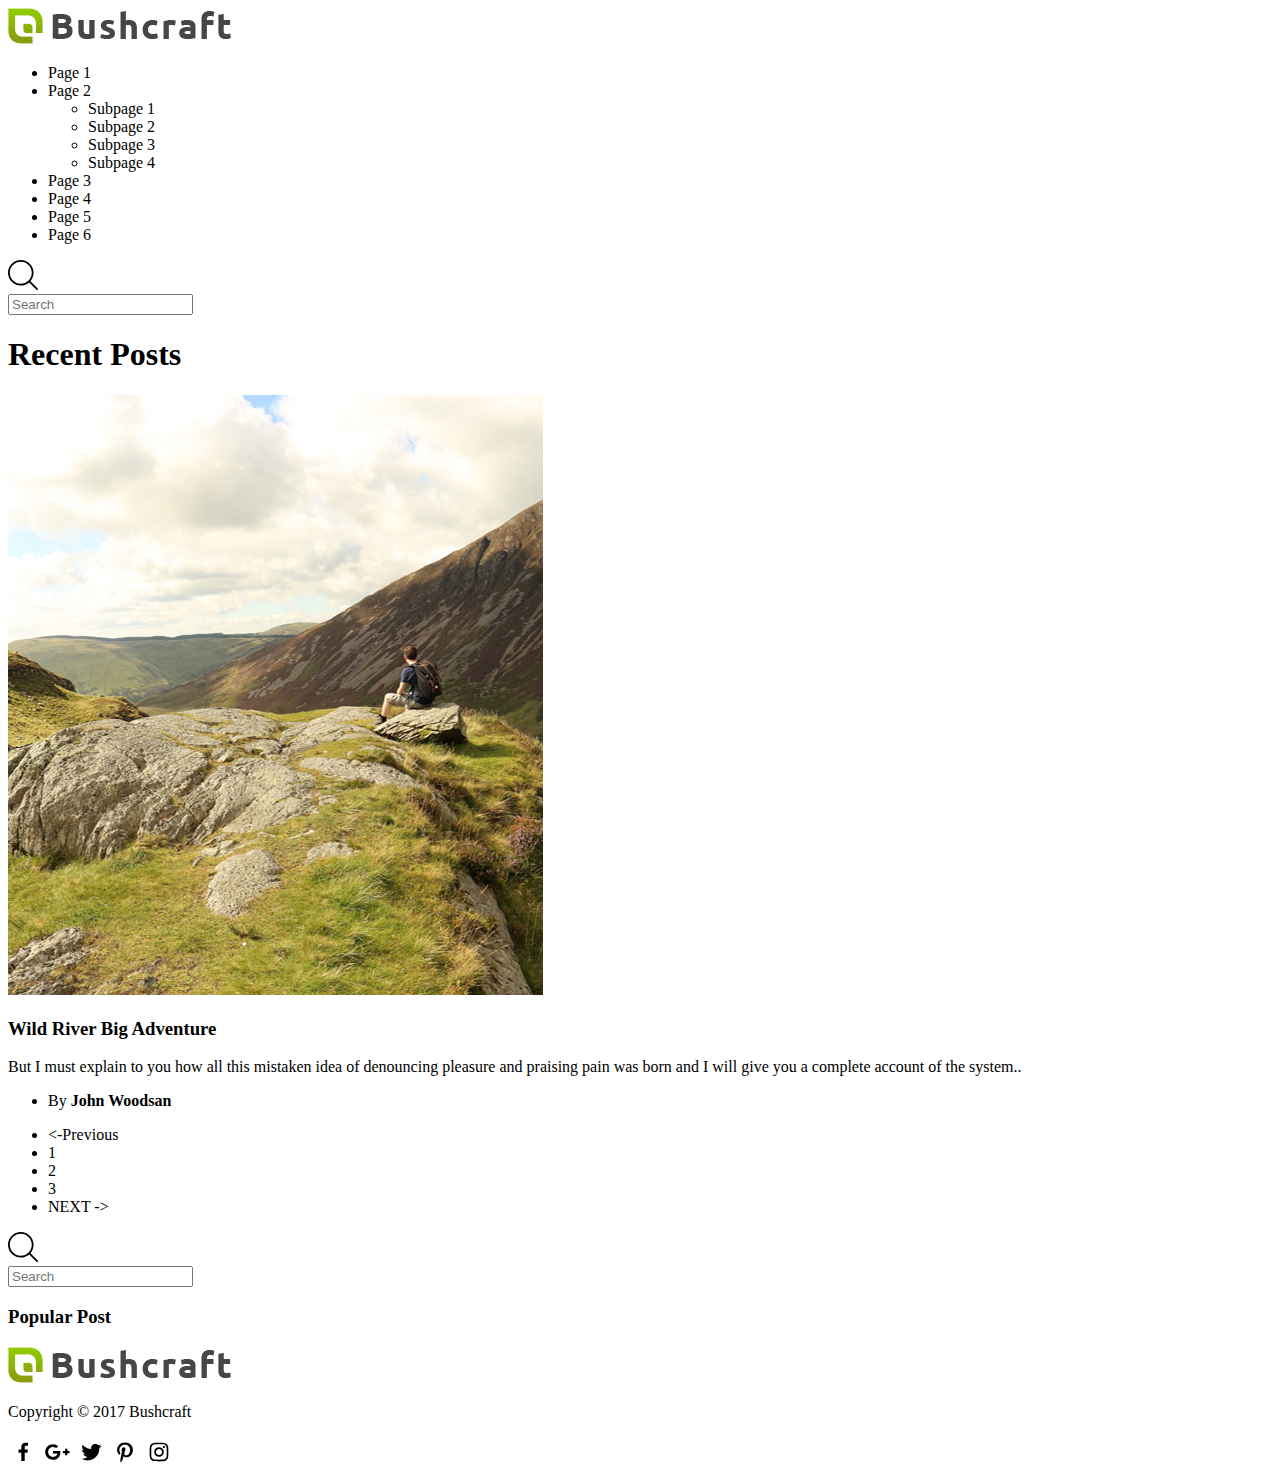
==== index.html @ 14e64c8f "BlogUI structure created" ====
<!DOCTYPE html>
<html lang="en">
<head>
  <meta charset="UTF-8">
  <meta name="viewport" content="width=device-width, initial-scale=1.0">
  <meta http-equiv="X-UA-Compatible" content="ie=edge">
  <link rel="stylesheet" href="stylesheets/css/main.css">
  <title>Document</title>
</head>
<body>
  <header>
    <img src="images/logo.png" class="logo" alt="">
    <nav>
      <ul>
        <li>Page 1</li>
        <li>Page 2
          <ul>
            <li>Subpage 1</li>
            <li>Subpage 2</li>
            <li>Subpage 3</li>
            <li>Subpage 4</li>
          </ul>
        </li>
        <li>Page 3</li>
        <li>Page 4</li>
        <li>Page 5</li>
        <li>Page 6</li>
      </ul>
      <div class="search-box">
                <svg  viewBox="0 0 451 451"><g><path d="M447.05,428l-109.6-109.6c29.4-33.8,47.2-77.9,47.2-126.1C384.65,86.2,298.35,0,192.35,0C86.25,0,0.05,86.3,0.05,192.3
        		s86.3,192.3,192.3,192.3c48.2,0,92.3-17.8,126.1-47.2L428.05,447c2.6,2.6,6.1,4,9.5,4s6.9-1.3,9.5-4
        		C452.25,441.8,452.25,433.2,447.05,428z M26.95,192.3c0-91.2,74.2-165.3,165.3-165.3c91.2,0,165.3,74.2,165.3,165.3
        		s-74.1,165.4-165.3,165.4C101.15,357.7,26.95,283.5,26.95,192.3z"/></g>
                </svg>
                <form class="search-box" action="#" >
                  <input type="text" name="" value="" placeholder="Search">
                </form>

      </div>
    </nav>
  </header>
  <section class="slider">

  </section>
  <div>
    <section class="posts">
      <h1>Recent Posts</h1>
      <article class="post">
        <img src="images/post_img.jpg" alt="">
        <div class="post-data">
          <h3 class="post-title">Wild River Big Adventure</h3>
          <p class="post-content">But I must explain to you how all this mistaken idea of denouncing pleasure and praising pain was born and I will give you a complete account of the system..</p>
          <ul class="post-meta">
            <li>By <strong>John Woodsan</strong></li>
          </ul>
        </div>
          <ul class="pagination-container">
            <li>&lt-Previous</li>
            <li>1</li>
            <li>2</li>
            <li>3</li>
            <li>NEXT -&gt</li>
          </ul>
      </article>
    </section>
    <section class="sidebar">
      <div class="search-box">
                <svg  viewBox="0 0 451 451"><g><path d="M447.05,428l-109.6-109.6c29.4-33.8,47.2-77.9,47.2-126.1C384.65,86.2,298.35,0,192.35,0C86.25,0,0.05,86.3,0.05,192.3
            s86.3,192.3,192.3,192.3c48.2,0,92.3-17.8,126.1-47.2L428.05,447c2.6,2.6,6.1,4,9.5,4s6.9-1.3,9.5-4
            C452.25,441.8,452.25,433.2,447.05,428z M26.95,192.3c0-91.2,74.2-165.3,165.3-165.3c91.2,0,165.3,74.2,165.3,165.3
            s-74.1,165.4-165.3,165.4C101.15,357.7,26.95,283.5,26.95,192.3z"/></g>
                </svg>
                <form class="search-box" action="#" >
                  <input type="text" name="" value="" placeholder="Search">
                </form>
      </div>

      <div class="about"></div>
      <div class="popular-post">
        <h3>Popular Post</h3>
      </div>
    </section>
  </div>
  <footer>
    <img src="images/logo.png" alt="">
    <p class="copyright-line">Copyright © 2017 Bushcraft</p>
    <div class="social-icons">
      <svg viewBox="0 0 800 800"><path d="M445 643h-90V419h-75v-87h75v-64q0-55 32-86 30-29 80-29 28 0 67 3v78h-47q-42 0-42 38v60h86l-11 87h-75v224z"/></svg>
      <svg viewBox="0 0 800 800"><path d="M487 370c21 129-62 237-195 237-114 0-207-93-207-207s93-207 207-207c89 0 138 54 138 54l-56 54s-29-32-82-32c-71 0-128 59-128 131 0 73 57 131 128 131 81 0 113-58 117-90H292v-71h195zm189-59v59h59v60h-59v59h-59v-59h-59v-60h59v-59h59z"/></svg>
      <svg viewBox="0 0 800 800"><path d="M679 239s-21 34-55 57c7 156-107 329-314 329-103 0-169-50-169-50s81 17 163-45c-83-5-103-77-103-77s23 6 50-2c-93-23-89-110-89-110s23 14 50 14c-84-65-34-148-34-148s76 107 228 116c-22-121 117-177 188-101 37-6 71-27 71-27s-12 41-49 61c30-2 63-17 63-17z"/></svg>
      <svg viewBox="0 0 800 800"><path d="M287 681c-9-3-15-77-6-115l38-163s-9-20-9-49c0-46 26-80 59-80 28 0 42 21 42 46 0 28-19 71-28 110-8 33 17 59 49 59 58 0 104-61 104-150 0-79-57-134-138-134-94 0-148 69-148 142 0 28 9.7 57.4 23 74 4 5 5 6 2 17l-8 31s-2 9.5-14 3c-41-22.3-63-78-63-126 0-104 75-199 217-199 114 0 203 81 203 190 0 113-72 205-171 205-55 0-75-38-75-38l-21 78c-11 41-47 102-56 99z"/></svg>
      <svg viewBox="0 0 800 800"><path d="M150 400c0-119 0-166 42-208s88-42 208-42 166 0 208 42 42 89 42 208 0 166-42 208-88 42-208 42-166 0-208-42-42-89-42-208zm455 0c0-114 0-148-29-176-29-29-62-29-176-29s-148 0-176 29c-29 29-29 62-29 176s0 148 29 176c29 29 62 29 176 29s148 0 176-29c29-29 29-62 29-176zM400 272a128 128 0 1 1 0 256 128 128 0 0 1 0-256zm0 211c46 0 83-37 83-83s-37-83-83-83-83 37-83 83 37 83 83 83zm163-216c0 16-13 30-30 30-16 0-30-14-30-30 0-17 14-30 30-30 17 0 30 13 30 30z"/></svg>
    </div>
  </footer>
</body>
</html>
---- stylesheets/css/main.css ----
/******** Global styles
*************************************/
svg {
  width: 30px;
  height: 30px; }

/*# sourceMappingURL=main.css.map */
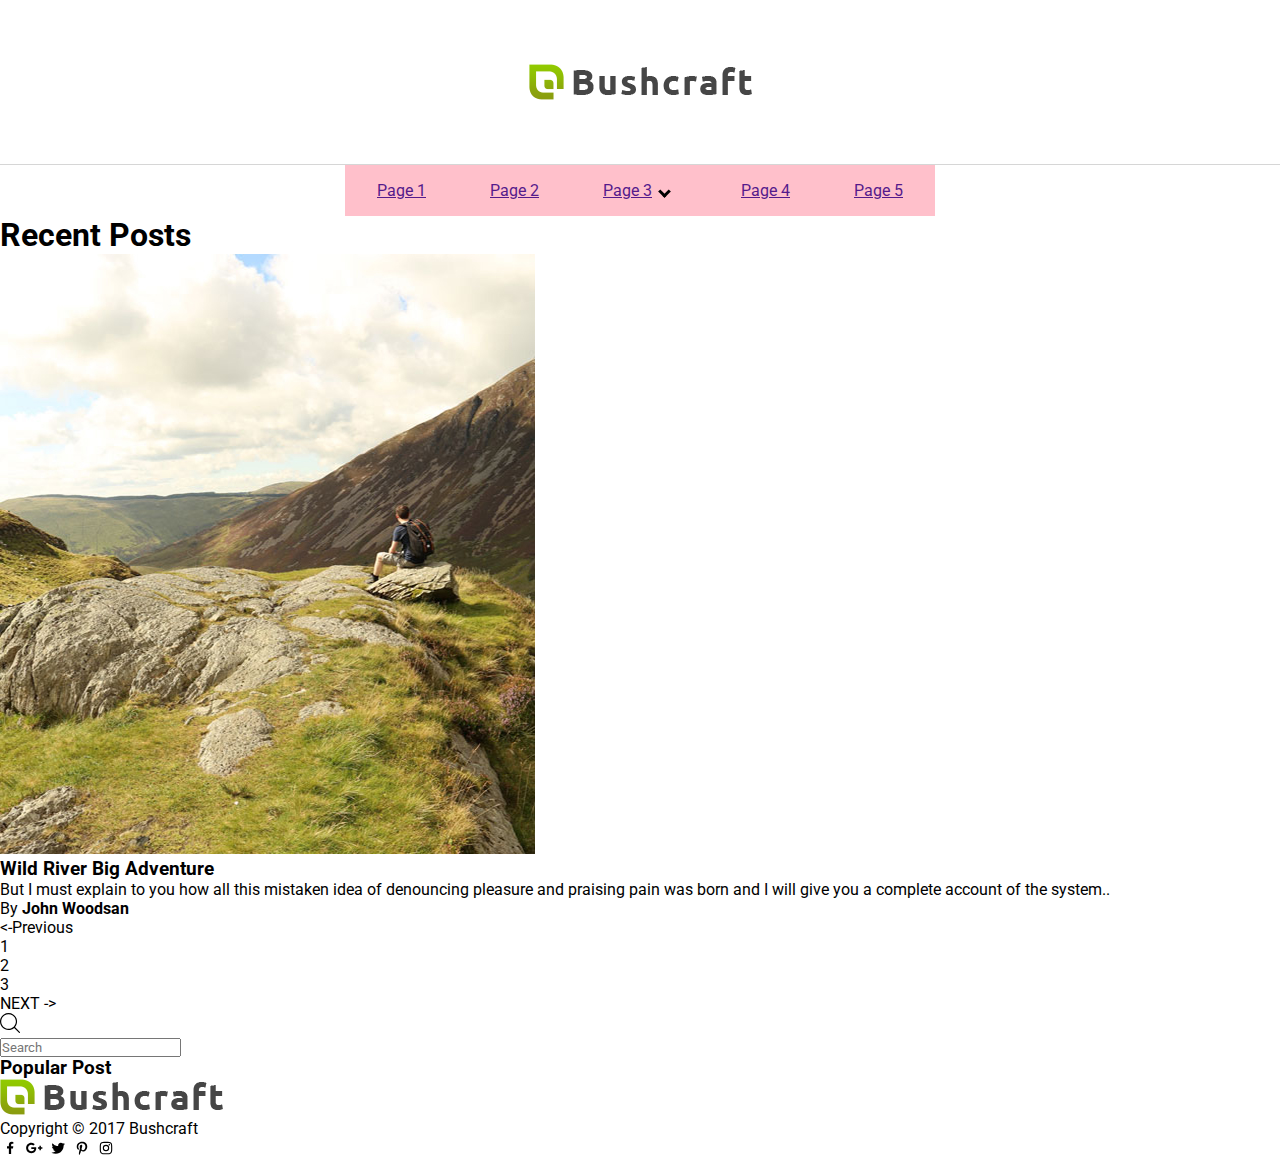
==== commit 2b29bab1: "blog main nav created" ====
--- a/index.html
+++ b/index.html
@@ -4,6 +4,7 @@
   <meta charset="UTF-8">
   <meta name="viewport" content="width=device-width, initial-scale=1.0">
   <meta http-equiv="X-UA-Compatible" content="ie=edge">
+  <link rel="stylesheet" href="https://fonts.googleapis.com/css?family=Roboto&display=swap">
   <link rel="stylesheet" href="stylesheets/css/main.css">
   <title>Document</title>
 </head>
@@ -11,32 +12,24 @@
   <header>
     <img src="images/logo.png" class="logo" alt="">
     <nav>
-      <ul>
-        <li>Page 1</li>
-        <li>Page 2
-          <ul>
-            <li>Subpage 1</li>
-            <li>Subpage 2</li>
-            <li>Subpage 3</li>
-            <li>Subpage 4</li>
+      <div id="nav-toggler">
+        <svg viewBox="0 0 26 26"><path  d="M 0 4 L 0 6 L 26 6 L 26 4 Z M 0 12 L 0 14 L 26 14 L 26 12 Z M 0 20 L 0 22 L 26 22 L 26 20 Z "/></svg>
+      </div>
+      <ul class="main-nav">
+        <li><a href="">Page 1</a></li>
+        <li><a href="">Page 2</a></li>
+        <li >
+          <a href="" >Page 3</a>
+          <ul class="dropdown">
+            <li><a href="">Subpage 1</a></li>
+            <li><a href="">Subpage 2</a></li>
+            <li><a href="">Subpage 3</a></li>
+            <li><a href="">Subpage 4</a></li>
           </ul>
         </li>
-        <li>Page 3</li>
-        <li>Page 4</li>
-        <li>Page 5</li>
-        <li>Page 6</li>
+        <li><a href="">Page 4</a></li>
+        <li><a href="">Page 5</a></li>
       </ul>
-      <div class="search-box">
-                <svg  viewBox="0 0 451 451"><g><path d="M447.05,428l-109.6-109.6c29.4-33.8,47.2-77.9,47.2-126.1C384.65,86.2,298.35,0,192.35,0C86.25,0,0.05,86.3,0.05,192.3
-        		s86.3,192.3,192.3,192.3c48.2,0,92.3-17.8,126.1-47.2L428.05,447c2.6,2.6,6.1,4,9.5,4s6.9-1.3,9.5-4
-        		C452.25,441.8,452.25,433.2,447.05,428z M26.95,192.3c0-91.2,74.2-165.3,165.3-165.3c91.2,0,165.3,74.2,165.3,165.3
-        		s-74.1,165.4-165.3,165.4C101.15,357.7,26.95,283.5,26.95,192.3z"/></g>
-                </svg>
-                <form class="search-box" action="#" >
-                  <input type="text" name="" value="" placeholder="Search">
-                </form>
-
-      </div>
     </nav>
   </header>
   <section class="slider">
@@ -92,5 +85,36 @@
       <svg viewBox="0 0 800 800"><path d="M150 400c0-119 0-166 42-208s88-42 208-42 166 0 208 42 42 89 42 208 0 166-42 208-88 42-208 42-166 0-208-42-42-89-42-208zm455 0c0-114 0-148-29-176-29-29-62-29-176-29s-148 0-176 29c-29 29-29 62-29 176s0 148 29 176c29 29 62 29 176 29s148 0 176-29c29-29 29-62 29-176zM400 272a128 128 0 1 1 0 256 128 128 0 0 1 0-256zm0 211c46 0 83-37 83-83s-37-83-83-83-83 37-83 83 37 83 83 83zm163-216c0 16-13 30-30 30-16 0-30-14-30-30 0-17 14-30 30-30 17 0 30 13 30 30z"/></svg>
     </div>
   </footer>
+
+  <script
+  src="https://code.jquery.com/jquery-3.4.1.min.js"></script>
+  <script>
+      $(document).ready(function(){
+      //
+      //   // make nav toggle
+        const dropdown_navitem = $('.main-nav li:has( ul)');
+        // $('body').on('click',function(e){
+          // e.stopPropagation();
+      //     alert('body clicked');
+      //     // e.preventDefault();
+      //     $('.main-nav li').removeClass('hovered');
+        // });
+        dropdown_navitem.on('click',function(e){
+          e.preventDefault();
+          // $('.main-nav li:has( ul)').css('background-color','red');
+          dropdown_navitem.toggleClass('hovered');
+        });
+
+          dropdown_navitem.on('mouseover',function(){
+            dropdown_navitem.addClass('hovered');
+        })
+          dropdown_navitem.on('mouseout',function(){
+            dropdown_navitem.removeClass('hovered');
+        })
+      //
+      //
+      //
+      });
+  </script>
 </body>
 </html>
--- a/stylesheets/css/main.css
+++ b/stylesheets/css/main.css
@@ -1,7 +1,60 @@
 /******** Global styles
 *************************************/
+* {
+  margin: 0;
+  padding: 0;
+  font-family: Roboto, sans-serif; }
+
 svg {
-  width: 30px;
-  height: 30px; }
+  width: 20px;
+  height: 20px; }
+
+/******** End of Global styles
+*******************************/
+/********* Header Styles
+*****************************************/
+header {
+  display: flex;
+  align-items: center;
+  flex-direction: column; }
+  header .logo {
+    padding: 64px; }
+  header nav {
+    border-top: 1px solid rgba(51, 51, 51, 0.2);
+    width: 100%;
+    display: flex;
+    justify-content: center; }
+    header nav #nav-toggler {
+      display: none; }
+    header nav .main-nav {
+      list-style: none;
+      display: flex; }
+      header nav .main-nav li {
+        background: pink;
+        padding: 16px 32px;
+        position: relative; }
+        header nav .main-nav li a:not(:only-child):after {
+          margin: 0 8px;
+          content: "";
+          border: solid black;
+          border-width: 0 3px 3px 0;
+          display: inline-block;
+          padding: 3px;
+          transform: rotate(45deg);
+          -webkit-transform: rotate(45deg); }
+        header nav .main-nav li ul {
+          margin-left: 32px;
+          list-style: none;
+          min-width: 200px;
+          display: none;
+          position: absolute;
+          top: 50px;
+          left: 0; }
+          header nav .main-nav li ul:hover {
+            display: block; }
+        header nav .main-nav li.hovered a:not(:only-child):after {
+          transform: rotate(225deg); }
+        header nav .main-nav li.hovered ul {
+          display: block; }
 
 /*# sourceMappingURL=main.css.map */
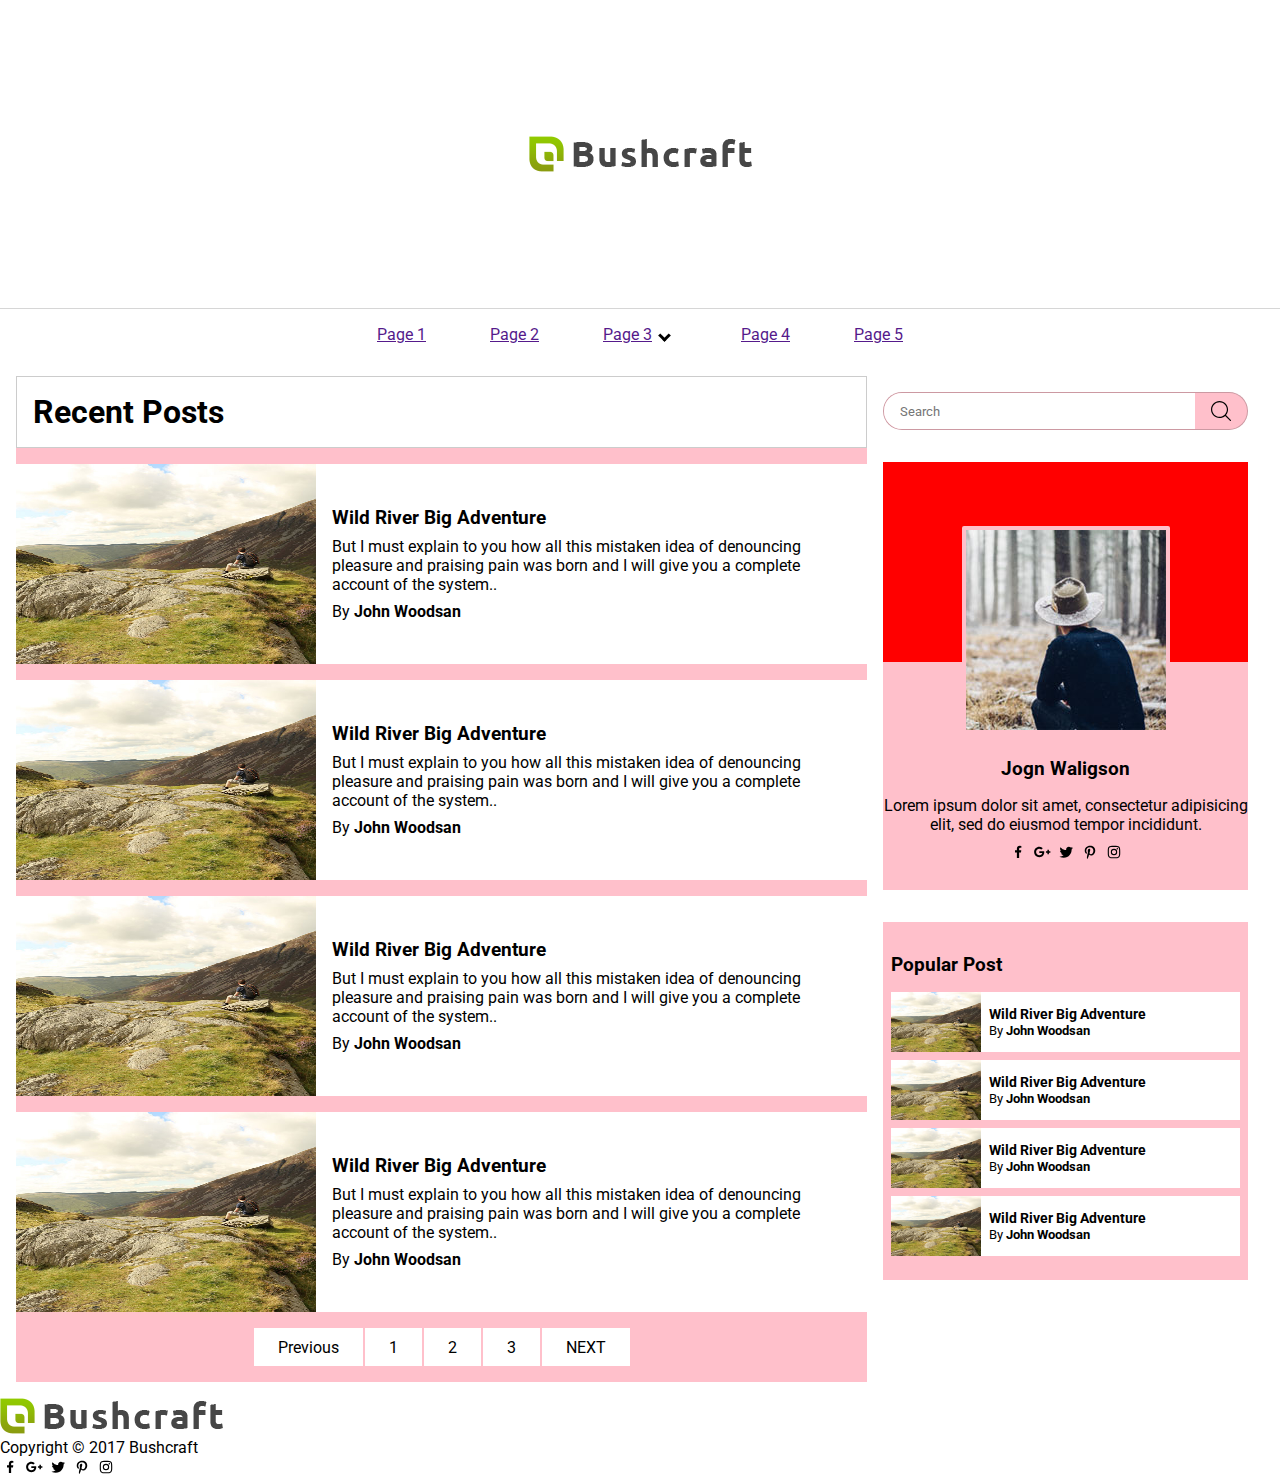
==== commit bb24cdcb: "Header, post with pagination, sidebar ui created" ====
--- a/index.html
+++ b/index.html
@@ -10,7 +10,9 @@
 </head>
 <body>
   <header>
-    <img src="images/logo.png" class="logo" alt="">
+    <div class="logo-container">
+      <img src="images/logo.png" class="logo" alt="">
+    </div>
     <nav>
       <div id="nav-toggler">
         <svg viewBox="0 0 26 26"><path  d="M 0 4 L 0 6 L 26 6 L 26 4 Z M 0 12 L 0 14 L 26 14 L 26 12 Z M 0 20 L 0 22 L 26 22 L 26 20 Z "/></svg>
@@ -35,42 +37,132 @@
   <section class="slider">
 
   </section>
-  <div>
+  <div class="main-content">
     <section class="posts">
-      <h1>Recent Posts</h1>
-      <article class="post">
-        <img src="images/post_img.jpg" alt="">
-        <div class="post-data">
-          <h3 class="post-title">Wild River Big Adventure</h3>
-          <p class="post-content">But I must explain to you how all this mistaken idea of denouncing pleasure and praising pain was born and I will give you a complete account of the system..</p>
-          <ul class="post-meta">
-            <li>By <strong>John Woodsan</strong></li>
-          </ul>
-        </div>
-          <ul class="pagination-container">
-            <li>&lt-Previous</li>
-            <li>1</li>
-            <li>2</li>
-            <li>3</li>
-            <li>NEXT -&gt</li>
-          </ul>
-      </article>
+      <h1 class="section-header">Recent Posts</h1>
+      <article class="post">
+        <img class="post-img" src="images/post_img.jpg" alt="">
+        <div class="post-data">
+          <h3 class="post-title">Wild River Big Adventure</h3>
+          <p class="post-content">But I must explain to you how all this mistaken idea of denouncing pleasure and praising pain was born and I will give you a complete account of the system..</p>
+          <ul class="post-meta">
+            <li>By <strong>John Woodsan</strong></li>
+          </ul>
+        </div>
+
+      </article>
+      <article class="post">
+        <img class="post-img" src="images/post_img.jpg" alt="">
+        <div class="post-data">
+          <h3 class="post-title">Wild River Big Adventure</h3>
+          <p class="post-content">But I must explain to you how all this mistaken idea of denouncing pleasure and praising pain was born and I will give you a complete account of the system..</p>
+          <ul class="post-meta">
+            <li>By <strong>John Woodsan</strong></li>
+          </ul>
+        </div>
+
+      </article>
+      <article class="post">
+        <img class="post-img" src="images/post_img.jpg" alt="">
+        <div class="post-data">
+          <h3 class="post-title">Wild River Big Adventure</h3>
+          <p class="post-content">But I must explain to you how all this mistaken idea of denouncing pleasure and praising pain was born and I will give you a complete account of the system..</p>
+          <ul class="post-meta">
+            <li>By <strong>John Woodsan</strong></li>
+          </ul>
+        </div>
+
+      </article>
+      <article class="post">
+        <img class="post-img" src="images/post_img.jpg" alt="">
+        <div class="post-data">
+          <h3 class="post-title">Wild River Big Adventure</h3>
+          <p class="post-content">But I must explain to you how all this mistaken idea of denouncing pleasure and praising pain was born and I will give you a complete account of the system..</p>
+          <ul class="post-meta">
+            <li>By <strong>John Woodsan</strong></li>
+          </ul>
+        </div>
+
+      </article>
+
+
+      <ul class="pagination-container">
+        <li>Previous</li>
+        <li>1</li>
+        <li>2</li>
+        <li>3</li>
+        <li>NEXT</li>
+      </ul>
     </section>
     <section class="sidebar">
-      <div class="search-box">
-                <svg  viewBox="0 0 451 451"><g><path d="M447.05,428l-109.6-109.6c29.4-33.8,47.2-77.9,47.2-126.1C384.65,86.2,298.35,0,192.35,0C86.25,0,0.05,86.3,0.05,192.3
+
+                <form class="search-box" action="#" >
+
+                  <input type="text" name="" value="" placeholder="Search">
+                  <svg class="search-icon"  viewBox="0 0 451 451"><g><path d="M447.05,428l-109.6-109.6c29.4-33.8,47.2-77.9,47.2-126.1C384.65,86.2,298.35,0,192.35,0C86.25,0,0.05,86.3,0.05,192.3
             s86.3,192.3,192.3,192.3c48.2,0,92.3-17.8,126.1-47.2L428.05,447c2.6,2.6,6.1,4,9.5,4s6.9-1.3,9.5-4
             C452.25,441.8,452.25,433.2,447.05,428z M26.95,192.3c0-91.2,74.2-165.3,165.3-165.3c91.2,0,165.3,74.2,165.3,165.3
             s-74.1,165.4-165.3,165.4C101.15,357.7,26.95,283.5,26.95,192.3z"/></g>
-                </svg>
-                <form class="search-box" action="#" >
-                  <input type="text" name="" value="" placeholder="Search">
+                  </svg>
                 </form>
+
+      <div class="about">
+        <img src="images/about_img.jpg" alt="">
+          <h3 class="name">Jogn Waligson</h3>
+          <p class="detail">
+            Lorem ipsum dolor sit amet, consectetur adipisicing elit, sed do eiusmod tempor incididunt.
+          </p>
+          <div class="social-icons">
+            <svg viewBox="0 0 800 800"><path d="M445 643h-90V419h-75v-87h75v-64q0-55 32-86 30-29 80-29 28 0 67 3v78h-47q-42 0-42 38v60h86l-11 87h-75v224z"/></svg>
+            <svg viewBox="0 0 800 800"><path d="M487 370c21 129-62 237-195 237-114 0-207-93-207-207s93-207 207-207c89 0 138 54 138 54l-56 54s-29-32-82-32c-71 0-128 59-128 131 0 73 57 131 128 131 81 0 113-58 117-90H292v-71h195zm189-59v59h59v60h-59v59h-59v-59h-59v-60h59v-59h59z"/></svg>
+            <svg viewBox="0 0 800 800"><path d="M679 239s-21 34-55 57c7 156-107 329-314 329-103 0-169-50-169-50s81 17 163-45c-83-5-103-77-103-77s23 6 50-2c-93-23-89-110-89-110s23 14 50 14c-84-65-34-148-34-148s76 107 228 116c-22-121 117-177 188-101 37-6 71-27 71-27s-12 41-49 61c30-2 63-17 63-17z"/></svg>
+            <svg viewBox="0 0 800 800"><path d="M287 681c-9-3-15-77-6-115l38-163s-9-20-9-49c0-46 26-80 59-80 28 0 42 21 42 46 0 28-19 71-28 110-8 33 17 59 49 59 58 0 104-61 104-150 0-79-57-134-138-134-94 0-148 69-148 142 0 28 9.7 57.4 23 74 4 5 5 6 2 17l-8 31s-2 9.5-14 3c-41-22.3-63-78-63-126 0-104 75-199 217-199 114 0 203 81 203 190 0 113-72 205-171 205-55 0-75-38-75-38l-21 78c-11 41-47 102-56 99z"/></svg>
+            <svg viewBox="0 0 800 800"><path d="M150 400c0-119 0-166 42-208s88-42 208-42 166 0 208 42 42 89 42 208 0 166-42 208-88 42-208 42-166 0-208-42-42-89-42-208zm455 0c0-114 0-148-29-176-29-29-62-29-176-29s-148 0-176 29c-29 29-29 62-29 176s0 148 29 176c29 29 62 29 176 29s148 0 176-29c29-29 29-62 29-176zM400 272a128 128 0 1 1 0 256 128 128 0 0 1 0-256zm0 211c46 0 83-37 83-83s-37-83-83-83-83 37-83 83 37 83 83 83zm163-216c0 16-13 30-30 30-16 0-30-14-30-30 0-17 14-30 30-30 17 0 30 13 30 30z"/></svg>
+          </div>
+
       </div>
-
-      <div class="about"></div>
-      <div class="popular-post">
-        <h3>Popular Post</h3>
+      <div class="sidebar-post-container">
+        <h3 class="sidebar-post-section-heading">Popular Post</h3>
+        <article class="sidebar-post">
+          <img class="sidebar-post-img" src="images/post_img.jpg" alt="">
+          <div class="sidebar-post-data">
+            <h3 class="sidebar-post-title">Wild River Big Adventure</h3>
+            <ul class="sidebar-post-meta">
+              <li>By <strong>John Woodsan</strong></li>
+            </ul>
+          </div>
+
+        </article>
+        <article class="sidebar-post">
+          <img class="sidebar-post-img" src="images/post_img.jpg" alt="">
+          <div class="sidebar-post-data">
+            <h3 class="sidebar-post-title">Wild River Big Adventure</h3>
+            <ul class="sidebar-post-meta">
+              <li>By <strong>John Woodsan</strong></li>
+            </ul>
+          </div>
+
+        </article>
+        <article class="sidebar-post">
+          <img class="sidebar-post-img" src="images/post_img.jpg" alt="">
+          <div class="sidebar-post-data">
+            <h3 class="sidebar-post-title">Wild River Big Adventure</h3>
+            <ul class="sidebar-post-meta">
+              <li>By <strong>John Woodsan</strong></li>
+            </ul>
+          </div>
+
+        </article>
+        <article class="sidebar-post">
+          <img class="sidebar-post-img" src="images/post_img.jpg" alt="">
+          <div class="sidebar-post-data">
+            <h3 class="sidebar-post-title">Wild River Big Adventure</h3>
+            <ul class="sidebar-post-meta">
+              <li>By <strong>John Woodsan</strong></li>
+            </ul>
+          </div>
+
+        </article>
       </div>
     </section>
   </div>
@@ -101,15 +193,16 @@
         // });
         dropdown_navitem.on('click',function(e){
           e.preventDefault();
-          // $('.main-nav li:has( ul)').css('background-color','red');
           dropdown_navitem.toggleClass('hovered');
         });
 
           dropdown_navitem.on('mouseover',function(){
             dropdown_navitem.addClass('hovered');
-        })
+          });
           dropdown_navitem.on('mouseout',function(){
             dropdown_navitem.removeClass('hovered');
+
+
         })
       //
       //
--- a/stylesheets/css/main.css
+++ b/stylesheets/css/main.css
@@ -15,12 +15,19 @@
 *****************************************/
 header {
   display: flex;
+  height: 40vh;
   align-items: center;
+  justify-content: center;
   flex-direction: column; }
-  header .logo {
-    padding: 64px; }
+  header .logo-container {
+    width: 100%;
+    height: 100%;
+    display: flex;
+    justify-content: center;
+    align-items: center; }
   header nav {
     border-top: 1px solid rgba(51, 51, 51, 0.2);
+    margin-top: auto;
     width: 100%;
     display: flex;
     justify-content: center; }
@@ -30,7 +37,7 @@
       list-style: none;
       display: flex; }
       header nav .main-nav li {
-        background: pink;
+        background: white;
         padding: 16px 32px;
         position: relative; }
         header nav .main-nav li a:not(:only-child):after {
@@ -57,4 +64,119 @@
         header nav .main-nav li.hovered ul {
           display: block; }
 
+.slider {
+  display: none;
+  height: 60vh;
+  background: #333; }
+
+.main-content {
+  display: flex;
+  padding: 16px; }
+  .main-content .section-header {
+    background: white;
+    border: 1px solid rgba(0, 0, 0, 0.2);
+    padding: 16px; }
+  .main-content .posts {
+    background: pink;
+    flex-basis: 70%; }
+    .main-content .posts .post {
+      background: white;
+      height: 200px;
+      display: flex;
+      margin: 16px 0; }
+      .main-content .posts .post .post-img {
+        height: 200px;
+        width: 300px;
+        flex-grow: 1;
+        flex-shrink: 0; }
+      .main-content .posts .post .post-data {
+        padding: 16px;
+        display: flex;
+        flex-direction: column;
+        justify-content: center;
+        flex-grow: 0; }
+        .main-content .posts .post .post-data .post-title {
+          margin: 8px 0; }
+        .main-content .posts .post .post-data .post-meta {
+          list-style-type: none;
+          margin: 8px 0; }
+    .main-content .posts .pagination-container {
+      list-style-type: none;
+      display: flex;
+      justify-content: center;
+      margin: 16px 0; }
+      .main-content .posts .pagination-container li {
+        padding: 9.6px 24px;
+        background: white;
+        margin: 0 1px; }
+  .main-content .sidebar {
+    padding: 16px;
+    flex-basis: 30%; }
+    .main-content .sidebar .search-box {
+      display: flex;
+      background: pink;
+      border-radius: 20px;
+      border: 1px solid rgba(0, 0, 0, 0.2); }
+      .main-content .sidebar .search-box input {
+        padding: 8px 16px;
+        border: none;
+        flex-grow: 1;
+        border-radius: 20px 0 0 20px; }
+        .main-content .sidebar .search-box input:focus {
+          outline: none; }
+      .main-content .sidebar .search-box .search-icon {
+        margin: auto 8px;
+        padding: 8px; }
+    .main-content .sidebar .about {
+      margin: 32px 0;
+      display: flex;
+      padding-bottom: 24px;
+      flex-direction: column;
+      justify-content: center;
+      align-items: center;
+      text-align: center;
+      position: relative;
+      background: pink; }
+      .main-content .sidebar .about:before {
+        display: block;
+        content: "";
+        height: 200px;
+        background: red;
+        width: 100%;
+        position: absolute;
+        top: 0; }
+      .main-content .sidebar .about img {
+        margin-top: 64px;
+        margin-bottom: 16px;
+        border: 4px solid pink;
+        border-radius: 2px;
+        position: relative;
+        z-index: 1; }
+      .main-content .sidebar .about .name {
+        margin: 8px 0; }
+      .main-content .sidebar .about .detail {
+        margin: 8px 0; }
+    .main-content .sidebar .sidebar-post-container {
+      background: pink;
+      padding: 16px 8px; }
+      .main-content .sidebar .sidebar-post-container .sidebar-post-section-heading {
+        margin: 16px 0; }
+    .main-content .sidebar .sidebar-post {
+      display: flex;
+      background: white;
+      margin: 8px 0; }
+      .main-content .sidebar .sidebar-post .sidebar-post-img {
+        width: 90px;
+        height: 60px; }
+      .main-content .sidebar .sidebar-post .sidebar-post-data {
+        padding: 0 8px;
+        display: flex;
+        flex-direction: column;
+        justify-content: center; }
+      .main-content .sidebar .sidebar-post .sidebar-post-title {
+        font-size: 0.9em; }
+      .main-content .sidebar .sidebar-post .sidebar-post-meta {
+        list-style: none;
+        font-size: 0.8em; }
+
 /*# sourceMappingURL=main.css.map */
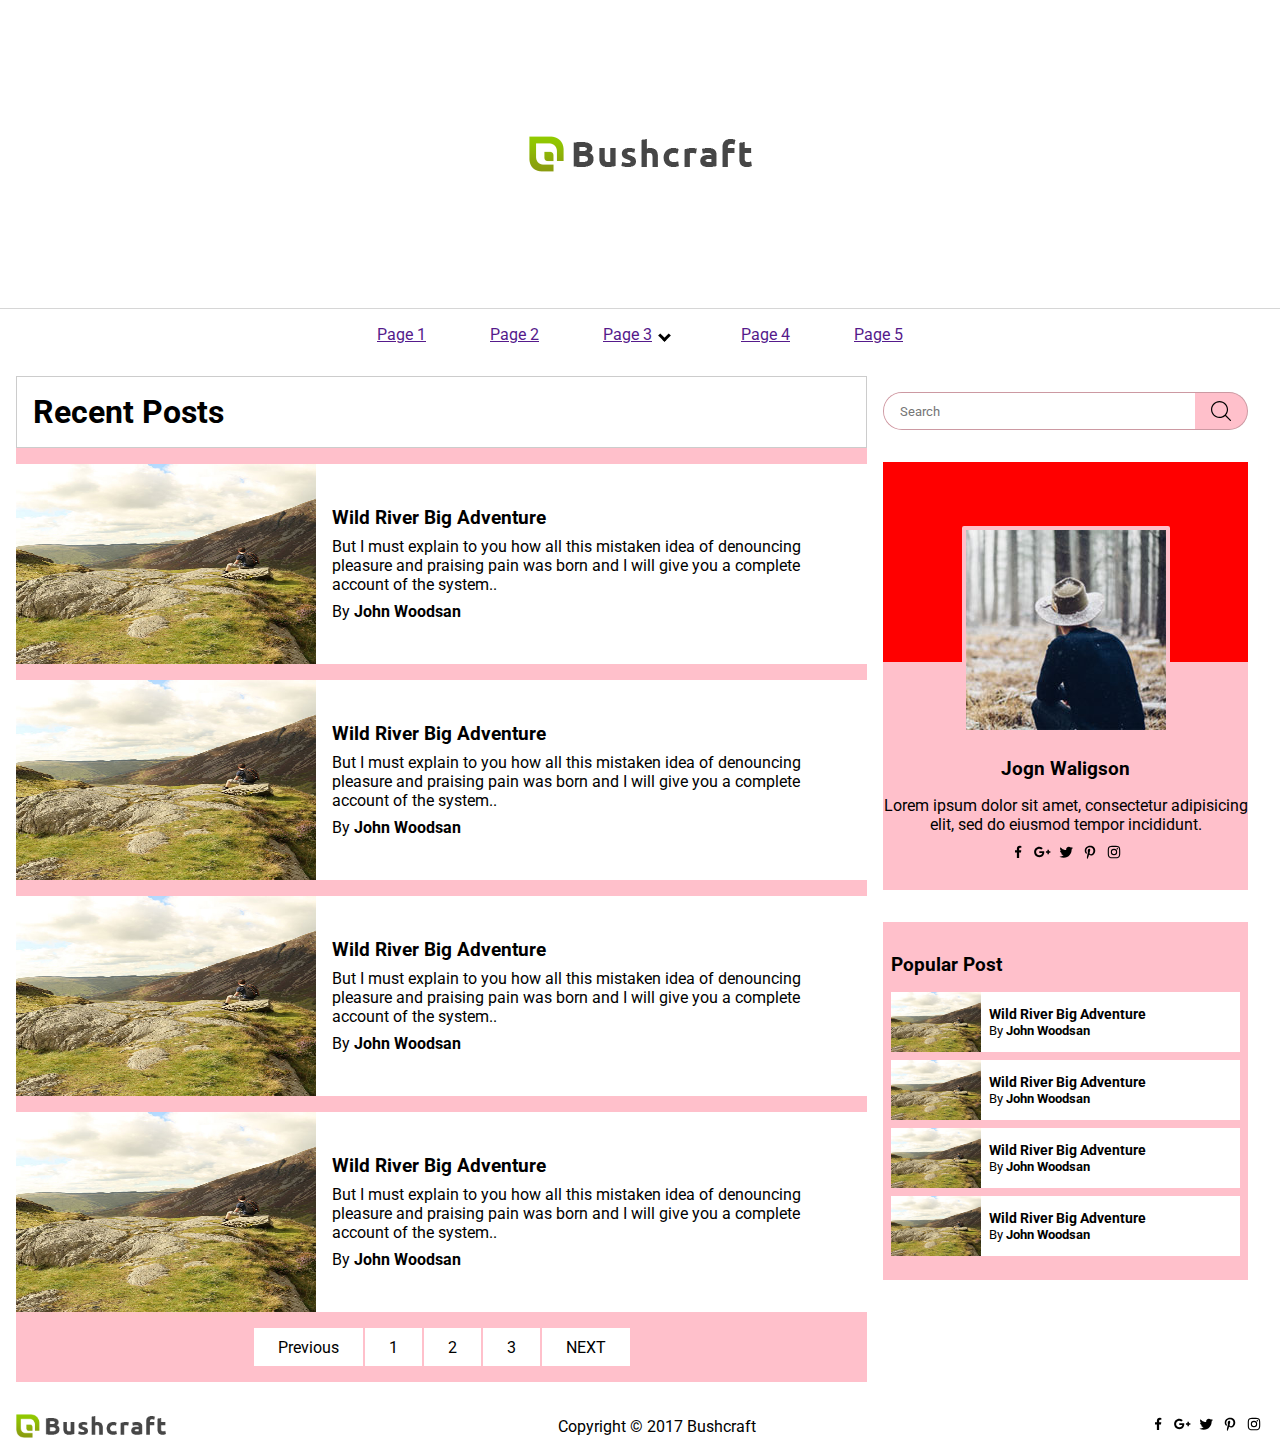
==== commit b0030f3e: "Footer completed" ====
--- a/index.html
+++ b/index.html
@@ -167,7 +167,7 @@
     </section>
   </div>
   <footer>
-    <img src="images/logo.png" alt="">
+    <img class="logo" src="images/logo.png" alt="">
     <p class="copyright-line">Copyright © 2017 Bushcraft</p>
     <div class="social-icons">
       <svg viewBox="0 0 800 800"><path d="M445 643h-90V419h-75v-87h75v-64q0-55 32-86 30-29 80-29 28 0 67 3v78h-47q-42 0-42 38v60h86l-11 87h-75v224z"/></svg>
--- a/stylesheets/css/main.css
+++ b/stylesheets/css/main.css
@@ -179,4 +179,12 @@
         list-style: none;
         font-size: 0.8em; }
 
+footer {
+  display: flex;
+  justify-content: space-between;
+  padding: 16px;
+  align-items: center; }
+  footer .logo {
+    width: 150px; }
+
 /*# sourceMappingURL=main.css.map */
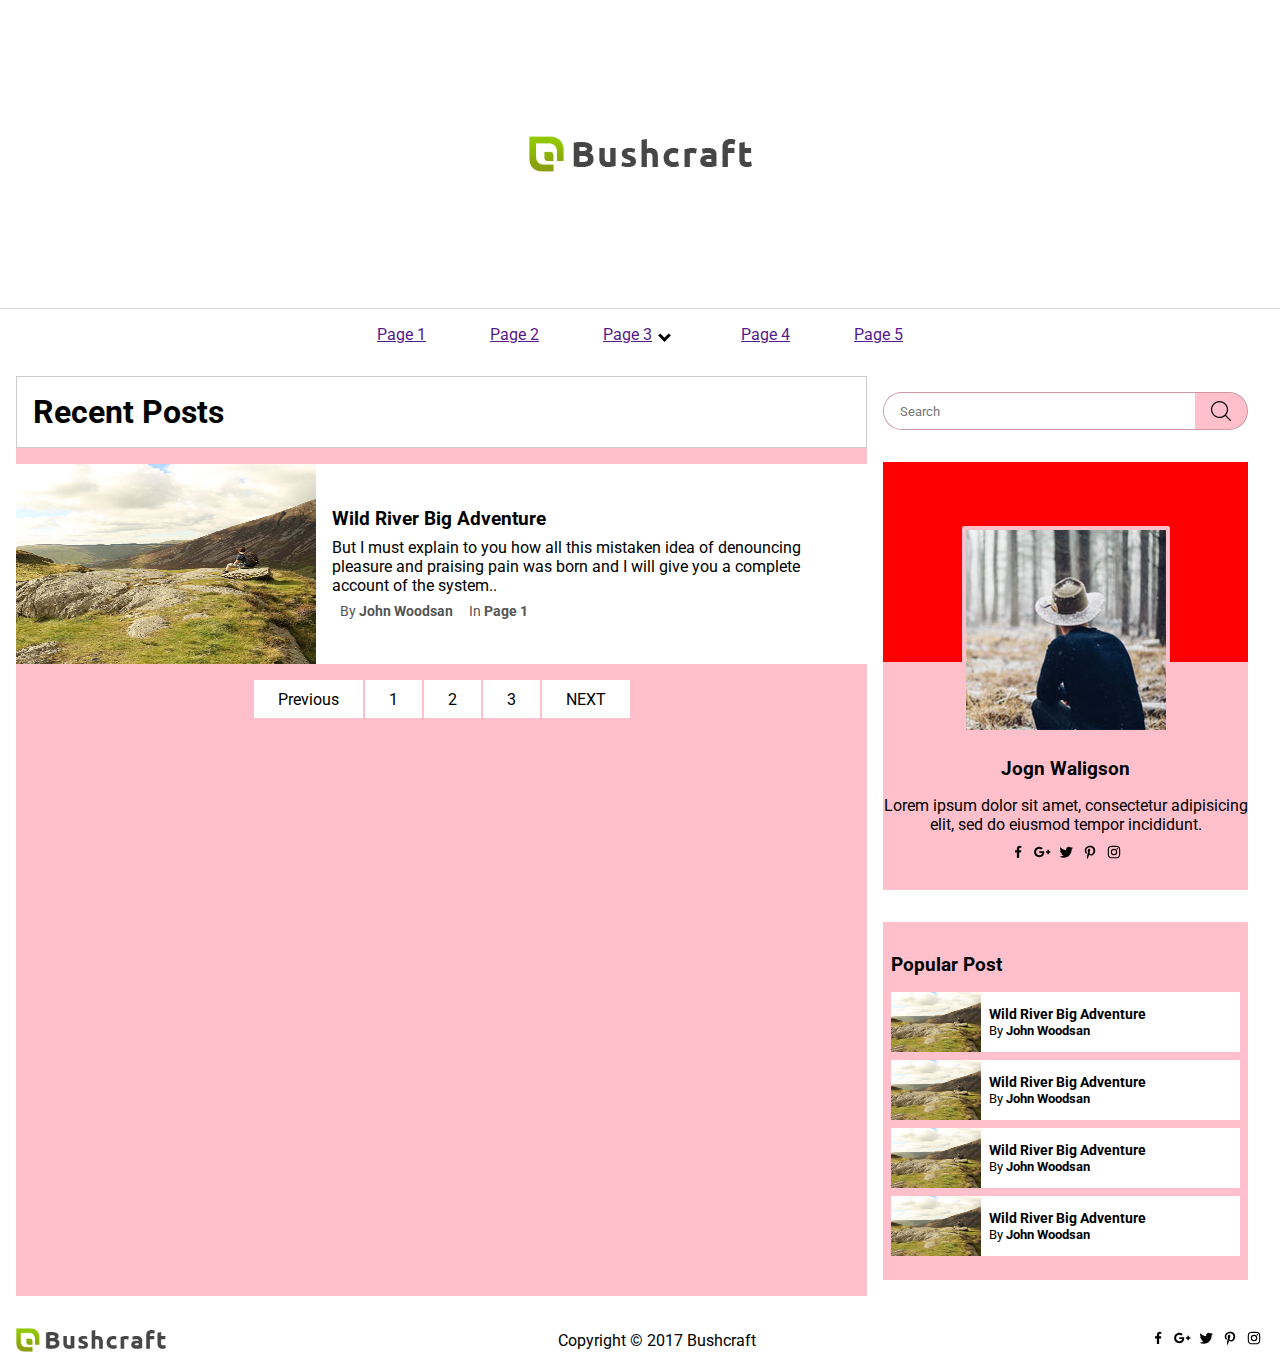
==== commit d6ccc375: "Single post ui created" ====
--- a/index.html
+++ b/index.html
@@ -47,44 +47,11 @@
           <p class="post-content">But I must explain to you how all this mistaken idea of denouncing pleasure and praising pain was born and I will give you a complete account of the system..</p>
           <ul class="post-meta">
             <li>By <strong>John Woodsan</strong></li>
+            <li>In <strong>Page 1</strong></li>
           </ul>
         </div>
 
       </article>
-      <article class="post">
-        <img class="post-img" src="images/post_img.jpg" alt="">
-        <div class="post-data">
-          <h3 class="post-title">Wild River Big Adventure</h3>
-          <p class="post-content">But I must explain to you how all this mistaken idea of denouncing pleasure and praising pain was born and I will give you a complete account of the system..</p>
-          <ul class="post-meta">
-            <li>By <strong>John Woodsan</strong></li>
-          </ul>
-        </div>
-
-      </article>
-      <article class="post">
-        <img class="post-img" src="images/post_img.jpg" alt="">
-        <div class="post-data">
-          <h3 class="post-title">Wild River Big Adventure</h3>
-          <p class="post-content">But I must explain to you how all this mistaken idea of denouncing pleasure and praising pain was born and I will give you a complete account of the system..</p>
-          <ul class="post-meta">
-            <li>By <strong>John Woodsan</strong></li>
-          </ul>
-        </div>
-
-      </article>
-      <article class="post">
-        <img class="post-img" src="images/post_img.jpg" alt="">
-        <div class="post-data">
-          <h3 class="post-title">Wild River Big Adventure</h3>
-          <p class="post-content">But I must explain to you how all this mistaken idea of denouncing pleasure and praising pain was born and I will give you a complete account of the system..</p>
-          <ul class="post-meta">
-            <li>By <strong>John Woodsan</strong></li>
-          </ul>
-        </div>
-
-      </article>
-
 
       <ul class="pagination-container">
         <li>Previous</li>
--- a/stylesheets/css/main.css
+++ b/stylesheets/css/main.css
@@ -99,7 +99,12 @@
           margin: 8px 0; }
         .main-content .posts .post .post-data .post-meta {
           list-style-type: none;
-          margin: 8px 0; }
+          margin: 8px 0;
+          display: flex; }
+          .main-content .posts .post .post-data .post-meta li {
+            margin: 0 8px;
+            color: #555;
+            font-size: 0.9em; }
     .main-content .posts .pagination-container {
       list-style-type: none;
       display: flex;
@@ -109,6 +114,49 @@
         padding: 9.6px 24px;
         background: white;
         margin: 0 1px; }
+  .main-content .single-post {
+    display: flex;
+    flex-direction: column;
+    margin: 16px 0; }
+    .main-content .single-post .single-post-title {
+      font-size: 2em;
+      text-align: center; }
+    .main-content .single-post .single-post-meta {
+      list-style: none;
+      display: flex;
+      justify-content: center;
+      margin: 9.6px 0; }
+      .main-content .single-post .single-post-meta li {
+        margin: 0 16px; }
+    .main-content .single-post .single-post-img {
+      height: 350px;
+      margin: 16px 0; }
+    .main-content .single-post .sharing-btn {
+      display: flex;
+      justify-content: center;
+      margin: 32px 0; }
+      .main-content .single-post .sharing-btn button {
+        margin: 0 8px; }
+    .main-content .single-post .next-post {
+      display: flex;
+      align-items: center;
+      justify-content: center;
+      margin: 32px 0; }
+      .main-content .single-post .next-post:after {
+        margin: 0 8px;
+        content: "";
+        border: solid black;
+        border-width: 0 3px 3px 0;
+        display: inline-block;
+        padding: 3px;
+        transform: rotate(-45deg); }
+      .main-content .single-post .next-post .next-post-data {
+        padding: 16px; }
+      .main-content .single-post .next-post .next-post-img {
+        height: 80px;
+        width: 120px; }
+      .main-content .single-post .next-post .next-post-meta {
+        list-style: none; }
   .main-content .sidebar {
     padding: 16px;
     flex-basis: 30%; }
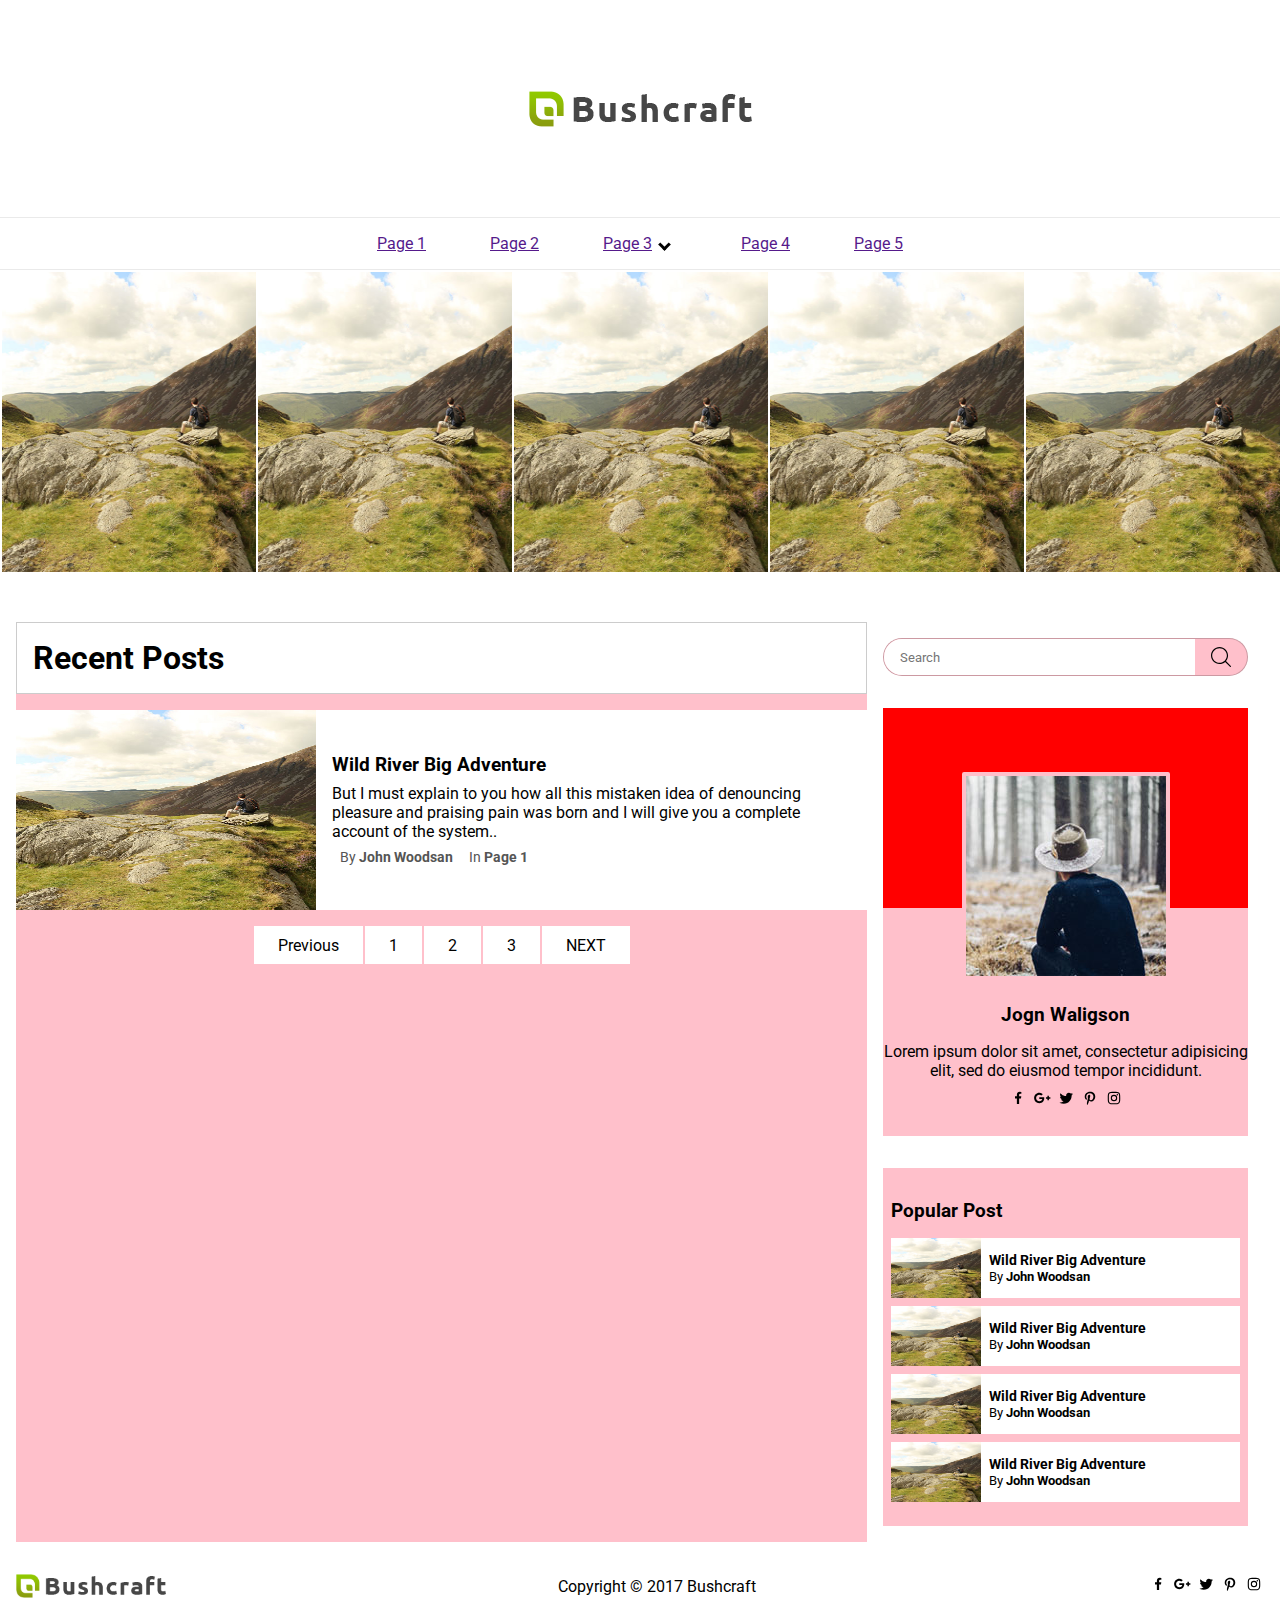
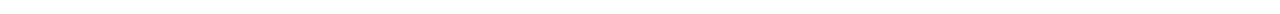
==== commit b007f6f1: "Slider carusel added" ====
--- a/index.html
+++ b/index.html
@@ -6,6 +6,7 @@
   <meta http-equiv="X-UA-Compatible" content="ie=edge">
   <link rel="stylesheet" href="https://fonts.googleapis.com/css?family=Roboto&display=swap">
   <link rel="stylesheet" href="stylesheets/css/main.css">
+
   <title>Document</title>
 </head>
 <body>
@@ -34,8 +35,14 @@
       </ul>
     </nav>
   </header>
-  <section class="slider">
-
+  <section class="slider owl-carousel">
+    <div><img src="images/post_img.jpg" alt=""> </div>
+    <div><img src="images/post_img.jpg" alt=""> </div>
+    <div><img src="images/post_img.jpg" alt=""> </div>
+    <div><img src="images/post_img.jpg" alt=""> </div>
+    <div><img src="images/post_img.jpg" alt=""> </div>
+    <div><img src="images/post_img.jpg" alt=""> </div>
+    <div><img src="images/post_img.jpg" alt=""> </div>
   </section>
   <div class="main-content">
     <section class="posts">
@@ -147,6 +154,7 @@
 
   <script
   src="https://code.jquery.com/jquery-3.4.1.min.js"></script>
+  <script src="vendor/owlcarousel/src/js/owl.carousel.js"></script>
   <script>
       $(document).ready(function(){
       //
@@ -170,10 +178,36 @@
             dropdown_navitem.removeClass('hovered');
 
 
-        })
-      //
-      //
-      //
+        });
+
+
+          var owl = $(".owl-carousel");
+          owl.owlCarousel({
+            items: 3,
+            loop: true,
+            autoplay: true,
+            autoPlaySpeed: 500,
+            autoPlayTimeout: 500,
+            autoplayHoverPause: true,
+            responsiveClass:true,
+            responsive:{
+              0:{
+                items:1,
+              },
+              600:{
+                items:2,
+              },
+              800:{
+                items:3,
+              },
+              1000:{
+                items :5,
+              }
+            }
+          });
+          owl.trigger('play.owl.autoPlay',[500]);
+
+
       });
   </script>
 </body>
--- a/stylesheets/css/main.css
+++ b/stylesheets/css/main.css
@@ -1,3 +1,218 @@
+/*
+ *  Owl Carousel - Core
+ */
+.owl-carousel {
+  display: none;
+  width: 100%;
+  -webkit-tap-highlight-color: transparent;
+  /* position relative and z-index fix webkit rendering fonts issue */
+  position: relative;
+  z-index: 1; }
+  .owl-carousel .owl-stage {
+    position: relative;
+    -ms-touch-action: pan-Y;
+    touch-action: manipulation;
+    -moz-backface-visibility: hidden;
+    /* fix firefox animation glitch */ }
+  .owl-carousel .owl-stage:after {
+    content: ".";
+    display: block;
+    clear: both;
+    visibility: hidden;
+    line-height: 0;
+    height: 0; }
+  .owl-carousel .owl-stage-outer {
+    position: relative;
+    overflow: hidden;
+    /* fix for flashing background */
+    -webkit-transform: translate3d(0px, 0px, 0px); }
+  .owl-carousel .owl-wrapper,
+  .owl-carousel .owl-item {
+    -webkit-backface-visibility: hidden;
+    -moz-backface-visibility: hidden;
+    -ms-backface-visibility: hidden;
+    -webkit-transform: translate3d(0, 0, 0);
+    -moz-transform: translate3d(0, 0, 0);
+    -ms-transform: translate3d(0, 0, 0); }
+  .owl-carousel .owl-item {
+    position: relative;
+    min-height: 1px;
+    float: left;
+    -webkit-backface-visibility: hidden;
+    -webkit-tap-highlight-color: transparent;
+    -webkit-touch-callout: none; }
+  .owl-carousel .owl-item img {
+    display: block;
+    width: 100%; }
+  .owl-carousel .owl-nav.disabled,
+  .owl-carousel .owl-dots.disabled {
+    display: none; }
+  .owl-carousel .owl-nav .owl-prev,
+  .owl-carousel .owl-nav .owl-next,
+  .owl-carousel .owl-dot {
+    cursor: pointer;
+    -webkit-user-select: none;
+    -khtml-user-select: none;
+    -moz-user-select: none;
+    -ms-user-select: none;
+    user-select: none; }
+  .owl-carousel .owl-nav button.owl-prev,
+  .owl-carousel .owl-nav button.owl-next,
+  .owl-carousel button.owl-dot {
+    background: none;
+    color: inherit;
+    border: none;
+    padding: 0 !important;
+    font: inherit; }
+  .owl-carousel.owl-loaded {
+    display: block; }
+  .owl-carousel.owl-loading {
+    opacity: 0;
+    display: block; }
+  .owl-carousel.owl-hidden {
+    opacity: 0; }
+  .owl-carousel.owl-refresh .owl-item {
+    visibility: hidden; }
+  .owl-carousel.owl-drag .owl-item {
+    touch-action: pan-y;
+    -webkit-user-select: none;
+    -moz-user-select: none;
+    -ms-user-select: none;
+    user-select: none; }
+  .owl-carousel.owl-grab {
+    cursor: move;
+    cursor: grab; }
+  .owl-carousel.owl-rtl {
+    direction: rtl; }
+  .owl-carousel.owl-rtl .owl-item {
+    float: right; }
+
+/* No Js */
+.no-js .owl-carousel {
+  display: block; }
+
+/*
+ *  Owl Carousel - Animate Plugin
+ */
+.owl-carousel .animated {
+  animation-duration: 1000ms;
+  animation-fill-mode: both; }
+.owl-carousel .owl-animated-in {
+  z-index: 0; }
+.owl-carousel .owl-animated-out {
+  z-index: 1; }
+.owl-carousel .fadeOut {
+  animation-name: fadeOut; }
+
+@keyframes fadeOut {
+  0% {
+    opacity: 1; }
+  100% {
+    opacity: 0; } }
+/*
+ * 	Owl Carousel - Auto Height Plugin
+ */
+.owl-height {
+  transition: height 500ms ease-in-out; }
+
+/*
+ * 	Owl Carousel - Lazy Load Plugin
+ */
+.owl-carousel .owl-item {
+  /**
+  	This is introduced due to a bug in IE11 where lazy loading combined with autoheight plugin causes a wrong
+  	calculation of the height of the owl-item that breaks page layouts
+   */ }
+  .owl-carousel .owl-item .owl-lazy {
+    opacity: 0;
+    transition: opacity 400ms ease; }
+  .owl-carousel .owl-item .owl-lazy[src^=""], .owl-carousel .owl-item .owl-lazy:not([src]) {
+    max-height: 0; }
+  .owl-carousel .owl-item img.owl-lazy {
+    transform-style: preserve-3d; }
+
+/*
+ * 	Owl Carousel - Video Plugin
+ */
+.owl-carousel .owl-video-wrapper {
+  position: relative;
+  height: 100%;
+  background: #000; }
+.owl-carousel .owl-video-play-icon {
+  position: absolute;
+  height: 80px;
+  width: 80px;
+  left: 50%;
+  top: 50%;
+  margin-left: -40px;
+  margin-top: -40px;
+  background: url("owl.video.play.png") no-repeat;
+  cursor: pointer;
+  z-index: 1;
+  -webkit-backface-visibility: hidden;
+  transition: transform 100ms ease; }
+.owl-carousel .owl-video-play-icon:hover {
+  transform: scale(1.3, 1.3); }
+.owl-carousel .owl-video-playing .owl-video-tn,
+.owl-carousel .owl-video-playing .owl-video-play-icon {
+  display: none; }
+.owl-carousel .owl-video-tn {
+  opacity: 0;
+  height: 100%;
+  background-position: center center;
+  background-repeat: no-repeat;
+  background-size: contain;
+  transition: opacity 400ms ease; }
+.owl-carousel .owl-video-frame {
+  position: relative;
+  z-index: 1;
+  height: 100%;
+  width: 100%; }
+
+/*
+ * 	Default theme - Owl Carousel CSS File
+ */
+.owl-theme .owl-nav {
+  margin-top: 10px;
+  text-align: center;
+  -webkit-tap-highlight-color: transparent; }
+  .owl-theme .owl-nav [class*='owl-'] {
+    color: #FFF;
+    font-size: 14px;
+    margin: 5px;
+    padding: 4px 7px;
+    background: #D6D6D6;
+    display: inline-block;
+    cursor: pointer;
+    border-radius: 3px; }
+    .owl-theme .owl-nav [class*='owl-']:hover {
+      background: #869791;
+      color: #FFF;
+      text-decoration: none; }
+  .owl-theme .owl-nav .disabled {
+    opacity: 0.5;
+    cursor: default; }
+.owl-theme .owl-nav.disabled + .owl-dots {
+  margin-top: 10px; }
+.owl-theme .owl-dots {
+  text-align: center;
+  -webkit-tap-highlight-color: transparent; }
+  .owl-theme .owl-dots .owl-dot {
+    display: inline-block;
+    zoom: 1;
+    *display: inline; }
+    .owl-theme .owl-dots .owl-dot span {
+      width: 10px;
+      height: 10px;
+      margin: 5px 7px;
+      background: #D6D6D6;
+      display: block;
+      -webkit-backface-visibility: visible;
+      transition: opacity 200ms ease;
+      border-radius: 30px; }
+    .owl-theme .owl-dots .owl-dot.active span, .owl-theme .owl-dots .owl-dot:hover span {
+      background: #869791; }
+
 /******** Global styles
 *************************************/
 * {
@@ -15,7 +230,7 @@
 *****************************************/
 header {
   display: flex;
-  height: 40vh;
+  height: 30vh;
   align-items: center;
   justify-content: center;
   flex-direction: column; }
@@ -26,7 +241,8 @@
     justify-content: center;
     align-items: center; }
   header nav {
-    border-top: 1px solid rgba(51, 51, 51, 0.2);
+    border-top: 1px solid rgba(51, 51, 51, 0.1);
+    border-bottom: 1px solid rgba(51, 51, 51, 0.1);
     margin-top: auto;
     width: 100%;
     display: flex;
@@ -55,6 +271,7 @@
           min-width: 200px;
           display: none;
           position: absolute;
+          z-index: 2;
           top: 50px;
           left: 0; }
           header nav .main-nav li ul:hover {
@@ -65,9 +282,12 @@
           display: block; }
 
 .slider {
-  display: none;
-  height: 60vh;
-  background: #333; }
+  width: 100vw;
+  background: #333;
+  margin-bottom: 32px; }
+  .slider div img {
+    border: 2px solid white;
+    height: 300px; }
 
 .main-content {
   display: flex;
